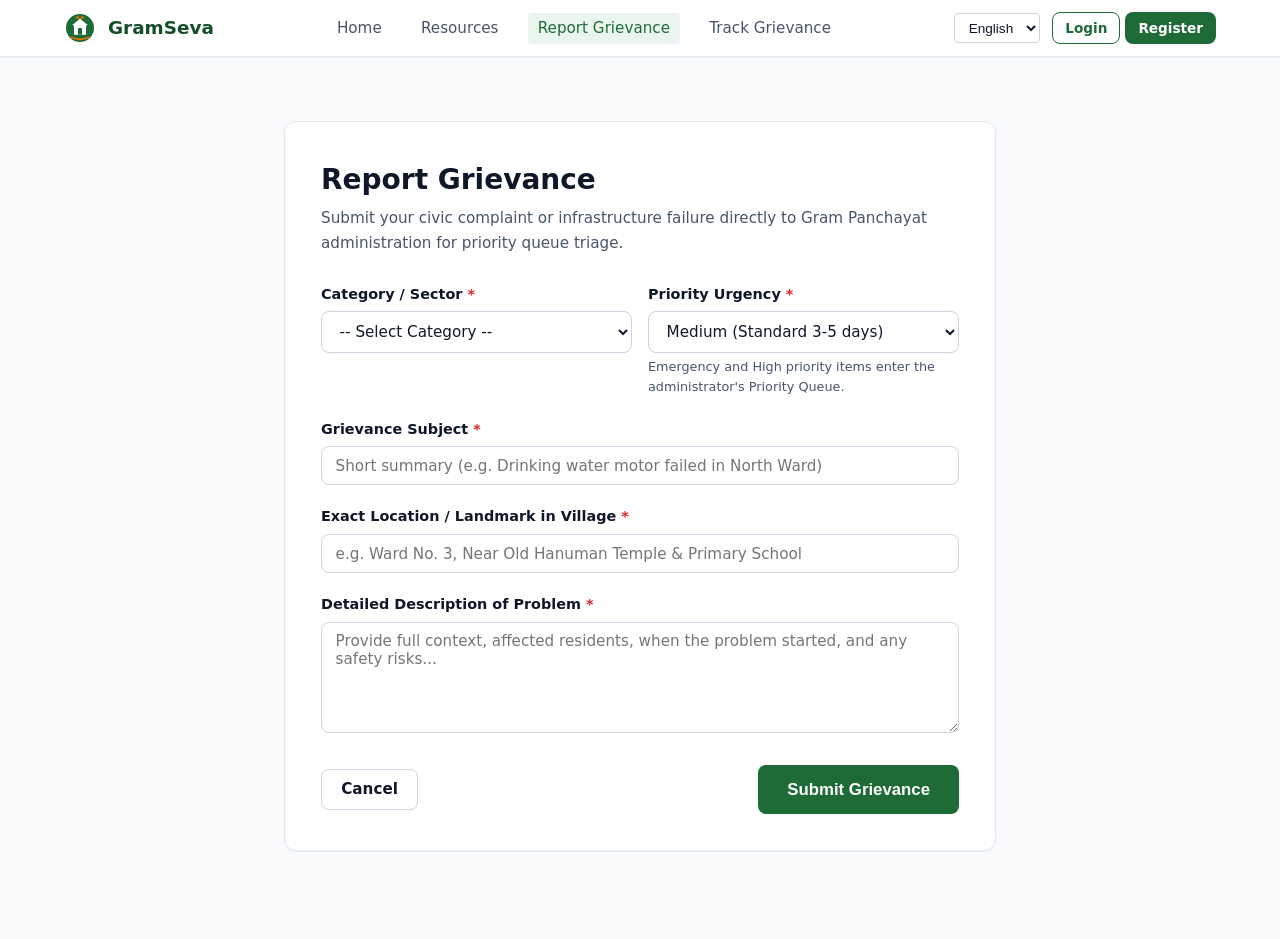
==== frontend/grievance.html @ 00c3cb24 "first commit" ====
<!DOCTYPE html>
<html lang="en">
<head>
  <meta charset="UTF-8">
  <meta name="viewport" content="width=device-width, initial-scale=1.0">
  <title>Report Grievance - Village Resources & Grievance Management System</title>
  <link rel="stylesheet" href="/css/style.css">
</head>
<body>

  <!-- Navigation Bar -->
  <header class="navbar">
    <div class="nav-container">
      <a href="index.html" class="nav-brand">
        <img src="/assets/images/logo.svg" alt="Emblem" width="32" height="32">
        <span>GramSeva</span>
      </a>

      <button class="nav-toggle" id="nav-toggle">&#9776;</button>

      <ul class="nav-links" id="nav-links">
        <li><a href="index.html" data-i18n="nav_home">Home</a></li>
        <li><a href="resources.html" data-i18n="nav_resources">Resources</a></li>
        <li><a href="grievance.html" class="active" data-i18n="nav_grievance">Report Grievance</a></li>
        <li><a href="track.html" data-i18n="nav_track">Track Grievance</a></li>
      </ul>

      <div class="nav-actions">
        <select id="lang-select" class="lang-select">
          <option value="en">English</option>
          <option value="mr">मराठी</option>
          <option value="hi">हिन्दी</option>
        </select>
        <div id="nav-auth-actions"></div>
      </div>
    </div>
  </header>

  <!-- Grievance Submission Container -->
  <main class="container" style="max-width: 760px; margin: 2.5rem auto;">
    <div class="card" style="padding: 2.25rem;">
      <div style="margin-bottom: 1.75rem;">
        <h1 class="page-title" style="font-size: 1.75rem;" data-i18n="nav_grievance">Report a Village Grievance</h1>
        <p class="page-subtitle">
          Submit your civic complaint or infrastructure failure directly to Gram Panchayat administration for priority queue triage.
        </p>
      </div>

      <!-- Auth notice banner if guest -->
      <div id="auth-alert" style="display:none; padding:1rem; background-color:var(--warning-light); border-left:4px solid var(--warning); border-radius:var(--radius-md); margin-bottom:1.5rem;">
        <strong>Notice:</strong> You must be signed in as a registered resident to submit a grievance.
        <a href="login.html" style="font-weight:700; margin-left:0.5rem;">Click here to Login</a> or <a href="register.html" style="font-weight:700;">Register</a>.
      </div>

      <form id="grievance-form">
        <div class="form-grid">
          <div class="form-group">
            <label class="form-label" for="grv-category">Category / Sector <span style="color:var(--danger)">*</span></label>
            <select id="grv-category" class="form-control" required>
              <option value="">-- Select Category --</option>
              <option value="Water Supply">Water Supply &amp; Pipelines</option>
              <option value="Electricity">Electricity &amp; Streetlights</option>
              <option value="Roads & Infrastructure">Roads &amp; Infrastructure</option>
              <option value="Sanitation">Sanitation &amp; Waste Management</option>
              <option value="Health">Health &amp; Clinic Facilities</option>
              <option value="Education">Education &amp; Schools</option>
              <option value="Public Facility">Public Facilities &amp; Halls</option>
              <option value="Other">Other Village Issue</option>
            </select>
          </div>

          <div class="form-group">
            <label class="form-label" for="grv-priority">
              Priority Urgency <span style="color:var(--danger)">*</span>
            </label>
            <select id="grv-priority" class="form-control" required>
              <option value="Medium">Medium (Standard 3-5 days)</option>
              <option value="Low">Low (General maintenance)</option>
              <option value="High">High (Impacting multiple households)</option>
              <option value="Emergency">Emergency (Immediate danger / pipe burst / power hazard)</option>
            </select>
            <div class="form-help">Emergency and High priority items enter the administrator's Priority Queue.</div>
          </div>
        </div>

        <div class="form-group">
          <label class="form-label" for="grv-subject">Grievance Subject <span style="color:var(--danger)">*</span></label>
          <input type="text" id="grv-subject" class="form-control" placeholder="Short summary (e.g. Drinking water motor failed in North Ward)" required maxlength="120">
        </div>

        <div class="form-group">
          <label class="form-label" for="grv-location">Exact Location / Landmark in Village <span style="color:var(--danger)">*</span></label>
          <input type="text" id="grv-location" class="form-control" placeholder="e.g. Ward No. 3, Near Old Hanuman Temple & Primary School" required>
        </div>

        <div class="form-group">
          <label class="form-label" for="grv-description">Detailed Description of Problem <span style="color:var(--danger)">*</span></label>
          <textarea id="grv-description" class="form-control" placeholder="Provide full context, affected residents, when the problem started, and any safety risks..." required rows="5"></textarea>
        </div>

        <div id="form-error-alert" style="display:none; padding:0.75rem; border-radius:var(--radius-md); margin-bottom:1.25rem; font-size:0.875rem; background:var(--danger-light); color:var(--danger);"></div>

        <div style="display:flex; justify-content:space-between; align-items:center; margin-top:1.5rem;">
          <a href="dashboard.html" class="btn btn-outline">Cancel</a>
          <button type="submit" id="grv-submit-btn" class="btn btn-primary btn-lg">
            Submit Grievance
          </button>
        </div>
      </form>
    </div>
  </main>

  <!-- Submission Success Modal -->
  <div class="modal-backdrop" id="success-modal">
    <div class="modal-box" style="text-align:center;">
      <div style="width:64px; height:64px; background:var(--success-light); color:var(--success); border-radius:50%; display:flex; align-items:center; justify-content:center; font-size:2rem; margin:0 auto 1rem auto;">
        &#10004;
      </div>
      <h3 style="font-size:1.5rem; font-weight:700; margin-bottom:0.5rem;">Grievance Submitted!</h3>
      <p style="color:var(--text-muted); font-size:0.95rem; margin-bottom:1.25rem;">
        Your grievance has been logged and entered into the Panchayat intake queue for administrative verification.
      </p>

      <div style="background:var(--surface-alt); padding:1rem; border-radius:var(--radius-md); border:1px dashed var(--primary); margin-bottom:1.5rem;">
        <div style="font-size:0.85rem; color:var(--text-muted);">Unique Grievance Code:</div>
        <div id="modal-code-display" style="font-size:1.6rem; font-weight:800; color:var(--primary); letter-spacing:1px; margin:0.25rem 0;">
          GRV-2026-0000
        </div>
        <div style="font-size:0.8rem; color:var(--text-muted);">Please save this code to track your status anytime.</div>
      </div>

      <div style="display:flex; gap:0.75rem; justify-content:center;">
        <button type="button" id="modal-track-btn" class="btn btn-primary">
          Track Live Status Now
        </button>
        <a href="dashboard.html" class="btn btn-outline">Go to Dashboard</a>
      </div>
    </div>
  </div>

  <script src="/js/script.js"></script>
  <script>
    document.addEventListener("DOMContentLoaded", async () => {
      // Check query param for category preset
      const urlParams = new URLSearchParams(window.location.search);
      const catParam = urlParams.get("category");
      if (catParam) {
        const catSelect = document.getElementById("grv-category");
        for (let opt of catSelect.options) {
          if (opt.value.toLowerCase() === catParam.toLowerCase()) {
            opt.selected = true;
            break;
          }
        }
      }

      // Check session
      try {
        const res = await fetch("/api/session");
        const data = await res.json();
        if (!data.authenticated) {
          document.getElementById("auth-alert").style.display = "block";
          document.getElementById("grv-submit-btn").disabled = true;
          document.getElementById("grv-submit-btn").textContent = "Login Required to Submit";
        }
      } catch (e) {
        console.error("Session verification failed:", e);
      }
    });

    document.getElementById("grievance-form").addEventListener("submit", async (e) => {
      e.preventDefault();
      const submitBtn = document.getElementById("grv-submit-btn");
      const errAlert = document.getElementById("form-error-alert");

      errAlert.style.display = "none";
      submitBtn.disabled = true;
      submitBtn.textContent = "Registering Grievance...";

      const category = document.getElementById("grv-category").value;
      const priority = document.getElementById("grv-priority").value;
      const subject = document.getElementById("grv-subject").value.trim();
      const location = document.getElementById("grv-location").value.trim();
      const description = document.getElementById("grv-description").value.trim();

      try {
        const response = await fetch("/api/grievances", {
          method: "POST",
          headers: { "Content-Type": "application/json" },
          credentials: "same-origin",
          body: JSON.stringify({
            category,
            priority,
            subject,
            location,
            description
          })
        });

        const data = await response.json();

        if (response.ok && data.success) {
          showToast(`Grievance registered: ${data.grievance_code}`, "success");
          document.getElementById("modal-code-display").textContent = data.grievance_code;

          document.getElementById("modal-track-btn").onclick = () => {
            window.location.href = `track.html?code=${encodeURIComponent(data.grievance_code)}`;
          };

          document.getElementById("success-modal").classList.add("open");
        } else {
          errAlert.style.display = "block";
          errAlert.textContent = data.error || "Failed to submit grievance.";
          submitBtn.disabled = false;
          submitBtn.textContent = "Submit Grievance";
        }
      } catch (err) {
        errAlert.style.display = "block";
        errAlert.textContent = "Unable to connect to the server. Please verify backend status.";
        submitBtn.disabled = false;
        submitBtn.textContent = "Submit Grievance";
      }
    });
  </script>
</body>
</html>
---- css/style.css ----
/* ==========================================================================
   Village Resources and Grievance Management System
   Civic & Community Service Theme Stylesheet
   ========================================================================== */

:root {
  /* Color Palette */
  --primary: #1e6b37;
  --primary-dark: #144e27;
  --primary-light: #eaf5ed;
  --primary-focus: rgba(30, 107, 55, 0.25);
  
  --secondary: #1d4ed8;
  --secondary-light: #eff6ff;

  --accent: #d97706;
  --accent-light: #fef3c7;

  --danger: #dc2626;
  --danger-light: #fee2e2;
  --success: #16a34a;
  --success-light: #dcfce7;
  --info: #0284c7;
  --info-light: #e0f2fe;
  --warning: #ca8a04;
  --warning-light: #fef9c3;

  /* Neutrals */
  --bg: #f8fafc;
  --surface: #ffffff;
  --surface-alt: #f1f5f9;
  --border: #cbd5e1;
  --border-light: #e2e8f0;
  
  --text-main: #0f172a;
  --text-muted: #475569;
  --text-inverse: #ffffff;

  /* Typography */
  --font-family: 'Segoe UI', system-ui, -apple-system, BlinkMacSystemFont, Roboto, sans-serif;
  --radius-sm: 4px;
  --radius-md: 8px;
  --radius-lg: 12px;
  --radius-full: 9999px;

  /* Shadows */
  --shadow-sm: 0 1px 2px 0 rgb(0 0 0 / 0.05);
  --shadow-md: 0 4px 6px -1px rgb(0 0 0 / 0.08), 0 2px 4px -2px rgb(0 0 0 / 0.06);
  --shadow-lg: 0 10px 15px -3px rgb(0 0 0 / 0.08), 0 4px 6px -4px rgb(0 0 0 / 0.04);

  --transition: all 0.2s ease-in-out;
}

/* Reset & Base */
*, *::before, *::after {
  box-sizing: border-box;
  margin: 0;
  padding: 0;
}

body {
  font-family: var(--font-family);
  background-color: var(--bg);
  color: var(--text-main);
  line-height: 1.6;
  min-height: 100vh;
  display: flex;
  flex-direction: column;
}

main {
  flex: 1;
}

a {
  color: var(--primary);
  text-decoration: none;
  transition: var(--transition);
}

a:hover {
  color: var(--primary-dark);
}

img, svg {
  vertical-align: middle;
}

/* ==========================================================================
   Navigation Bar
   ========================================================================== */

.navbar {
  background: var(--surface);
  border-bottom: 1px solid var(--border-light);
  box-shadow: var(--shadow-sm);
  position: sticky;
  top: 0;
  z-index: 100;
}

.nav-container {
  max-width: 1200px;
  margin: 0 auto;
  padding: 0.75rem 1.5rem;
  display: flex;
  align-items: center;
  justify-content: space-between;
  gap: 1rem;
}

.nav-brand {
  display: flex;
  align-items: center;
  gap: 0.75rem;
  font-weight: 700;
  font-size: 1.15rem;
  color: var(--primary-dark);
}

.nav-brand svg {
  width: 32px;
  height: 32px;
  color: var(--primary);
}

.nav-links {
  display: flex;
  align-items: center;
  gap: 1.25rem;
  list-style: none;
}

.nav-links a {
  font-weight: 500;
  color: var(--text-muted);
  font-size: 0.95rem;
  padding: 0.4rem 0.6rem;
  border-radius: var(--radius-sm);
}

.nav-links a:hover, .nav-links a.active {
  color: var(--primary);
  background-color: var(--primary-light);
}

.nav-actions {
  display: flex;
  align-items: center;
  gap: 0.75rem;
}

.lang-select {
  padding: 0.35rem 0.6rem;
  border: 1px solid var(--border);
  border-radius: var(--radius-sm);
  font-size: 0.85rem;
  background-color: var(--surface);
  color: var(--text-main);
  cursor: pointer;
  outline: none;
}

.lang-select:focus {
  border-color: var(--primary);
}

/* User pill in navbar */
.user-menu {
  display: flex;
  align-items: center;
  gap: 0.5rem;
  padding: 0.3rem 0.75rem;
  background-color: var(--surface-alt);
  border-radius: var(--radius-full);
  font-size: 0.85rem;
  font-weight: 500;
}

.user-role-badge {
  font-size: 0.7rem;
  padding: 0.15rem 0.4rem;
  border-radius: var(--radius-full);
  text-transform: uppercase;
  font-weight: 700;
  letter-spacing: 0.5px;
}
.role-admin {
  background-color: #fef3c7;
  color: #92400e;
}
.role-villager {
  background-color: var(--primary-light);
  color: var(--primary-dark);
}

/* Mobile Nav Toggle */
.nav-toggle {
  display: none;
  background: none;
  border: none;
  font-size: 1.5rem;
  cursor: pointer;
  color: var(--text-main);
}

/* ==========================================================================
   Buttons & Form Controls
   ========================================================================== */

.btn {
  display: inline-flex;
  align-items: center;
  justify-content: center;
  gap: 0.5rem;
  padding: 0.55rem 1.2rem;
  font-size: 0.95rem;
  font-weight: 600;
  border-radius: var(--radius-md);
  cursor: pointer;
  border: 1px solid transparent;
  transition: var(--transition);
  text-decoration: none;
  line-height: 1.4;
}

.btn-sm {
  padding: 0.35rem 0.75rem;
  font-size: 0.85rem;
}

.btn-lg {
  padding: 0.75rem 1.75rem;
  font-size: 1.05rem;
}

.btn-primary {
  background-color: var(--primary);
  color: var(--text-inverse);
}
.btn-primary:hover {
  background-color: var(--primary-dark);
  color: var(--text-inverse);
  box-shadow: var(--shadow-sm);
}

.btn-secondary {
  background-color: var(--secondary);
  color: var(--text-inverse);
}
.btn-secondary:hover {
  background-color: #1e40af;
  color: var(--text-inverse);
}

.btn-outline {
  background-color: transparent;
  border-color: var(--border);
  color: var(--text-main);
}
.btn-outline:hover {
  background-color: var(--surface-alt);
  border-color: var(--text-muted);
}

.btn-outline-primary {
  background-color: transparent;
  border-color: var(--primary);
  color: var(--primary);
}
.btn-outline-primary:hover {
  background-color: var(--primary-light);
}

.btn-danger {
  background-color: var(--danger);
  color: var(--text-inverse);
}
.btn-danger:hover {
  background-color: #b91c1c;
}

.btn-accent {
  background-color: var(--accent);
  color: var(--text-inverse);
}
.btn-accent:hover {
  background-color: #b45309;
}

/* Forms */
.form-group {
  margin-bottom: 1.25rem;
}

.form-label {
  display: block;
  font-size: 0.9rem;
  font-weight: 600;
  margin-bottom: 0.35rem;
  color: var(--text-main);
}

.form-control {
  width: 100%;
  padding: 0.6rem 0.85rem;
  font-size: 0.95rem;
  border: 1px solid var(--border);
  border-radius: var(--radius-md);
  background-color: var(--surface);
  color: var(--text-main);
  transition: var(--transition);
  font-family: inherit;
}

.form-control:focus {
  outline: none;
  border-color: var(--primary);
  box-shadow: 0 0 0 3px var(--primary-focus);
}

textarea.form-control {
  min-height: 100px;
  resize: vertical;
}

.form-help {
  font-size: 0.8rem;
  color: var(--text-muted);
  margin-top: 0.25rem;
}

.form-grid {
  display: grid;
  grid-template-columns: repeat(auto-fit, minmax(240px, 1fr));
  gap: 1rem;
}

/* ==========================================================================
   Badges & Indicators
   ========================================================================== */

.badge {
  display: inline-flex;
  align-items: center;
  gap: 0.3rem;
  padding: 0.25rem 0.65rem;
  border-radius: var(--radius-full);
  font-size: 0.8rem;
  font-weight: 600;
  text-transform: capitalize;
  white-space: nowrap;
}

/* Status Badges */
.badge-submitted {
  background-color: var(--info-light);
  color: var(--info);
  border: 1px solid #bae6fd;
}
.badge-verified {
  background-color: #f3e8ff;
  color: #7e22ce;
  border: 1px solid #e9d5ff;
}
.badge-assigned {
  background-color: var(--warning-light);
  color: #a16207;
  border: 1px solid #fef08a;
}
.badge-inprogress {
  background-color: #ccfbf1;
  color: #0f766e;
  border: 1px solid #99f6e4;
}
.badge-resolved {
  background-color: var(--success-light);
  color: var(--success);
  border: 1px solid #bbf7d0;
}
.badge-rejected {
  background-color: var(--danger-light);
  color: var(--danger);
  border: 1px solid #fecaca;
}

/* Priority Badges */
.priority-emergency {
  background-color: #fee2e2;
  color: #991b1b;
  border: 1px solid #f87171;
  font-weight: 700;
}
.priority-high {
  background-color: #ffedd5;
  color: #c2410c;
  border: 1px solid #fdba74;
}
.priority-medium {
  background-color: #fef9c3;
  color: #854d0e;
  border: 1px solid #fde047;
}
.priority-low {
  background-color: #f1f5f9;
  color: #475569;
  border: 1px solid #cbd5e1;
}

/* ==========================================================================
   Layout Containers & Cards
   ========================================================================== */

.container {
  max-width: 1200px;
  margin: 0 auto;
  padding: 1.5rem;
}

.page-header {
  margin-bottom: 1.75rem;
  display: flex;
  flex-wrap: wrap;
  align-items: center;
  justify-content: space-between;
  gap: 1rem;
}

.page-title {
  font-size: 1.75rem;
  font-weight: 700;
  color: var(--text-main);
}

.page-subtitle {
  color: var(--text-muted);
  font-size: 0.95rem;
  margin-top: 0.2rem;
}

.card {
  background: var(--surface);
  border: 1px solid var(--border-light);
  border-radius: var(--radius-lg);
  box-shadow: var(--shadow-sm);
  padding: 1.5rem;
  margin-bottom: 1.5rem;
  transition: var(--transition);
}

.card:hover {
  box-shadow: var(--shadow-md);
}

.card-title {
  font-size: 1.25rem;
  font-weight: 700;
  margin-bottom: 0.75rem;
  color: var(--text-main);
  display: flex;
  align-items: center;
  justify-content: space-between;
}

/* Metric / Stat Cards */
.stats-grid {
  display: grid;
  grid-template-columns: repeat(auto-fit, minmax(200px, 1fr));
  gap: 1rem;
  margin-bottom: 1.75rem;
}

.stat-card {
  background: var(--surface);
  border: 1px solid var(--border-light);
  border-radius: var(--radius-lg);
  padding: 1.25rem;
  display: flex;
  align-items: center;
  gap: 1rem;
  box-shadow: var(--shadow-sm);
}

.stat-icon {
  width: 48px;
  height: 48px;
  border-radius: var(--radius-md);
  display: flex;
  align-items: center;
  justify-content: center;
  font-size: 1.5rem;
  flex-shrink: 0;
}

.stat-icon.green { background-color: var(--primary-light); color: var(--primary); }
.stat-icon.blue  { background-color: var(--info-light); color: var(--info); }
.stat-icon.amber { background-color: var(--warning-light); color: var(--warning); }
.stat-icon.red   { background-color: var(--danger-light); color: var(--danger); }
.stat-icon.teal  { background-color: #ccfbf1; color: #0f766e; }

.stat-value {
  font-size: 1.65rem;
  font-weight: 700;
  line-height: 1.2;
}

.stat-label {
  font-size: 0.85rem;
  color: var(--text-muted);
  font-weight: 500;
}

/* ==========================================================================
   Data Tables
   ========================================================================== */

.table-responsive {
  width: 100%;
  overflow-x: auto;
  border: 1px solid var(--border-light);
  border-radius: var(--radius-md);
  background: var(--surface);
}

.data-table {
  width: 100%;
  border-collapse: collapse;
  font-size: 0.9rem;
  text-align: left;
}

.data-table th {
  background-color: var(--surface-alt);
  padding: 0.75rem 1rem;
  font-weight: 600;
  color: var(--text-muted);
  border-bottom: 1px solid var(--border);
  white-space: nowrap;
}

.data-table td {
  padding: 0.85rem 1rem;
  border-bottom: 1px solid var(--border-light);
  vertical-align: middle;
}

.data-table tbody tr:hover {
  background-color: #f8fafc;
}

.data-table tbody tr:last-child td {
  border-bottom: none;
}

/* ==========================================================================
   Hero Section (index.html)
   ========================================================================== */

.hero {
  background: linear-gradient(135deg, #1e6b37 0%, #0f3e1f 100%);
  color: var(--text-inverse);
  padding: 4rem 1.5rem;
  text-align: center;
}

.hero-content {
  max-width: 800px;
  margin: 0 auto;
}

.hero-pill {
  display: inline-block;
  background: rgba(255, 255, 255, 0.15);
  backdrop-filter: blur(4px);
  padding: 0.35rem 1rem;
  border-radius: var(--radius-full);
  font-size: 0.85rem;
  font-weight: 600;
  letter-spacing: 0.5px;
  margin-bottom: 1rem;
}

.hero-title {
  font-size: 2.75rem;
  font-weight: 800;
  line-height: 1.2;
  margin-bottom: 1rem;
}

.hero-subtitle {
  font-size: 1.15rem;
  color: #e2e8f0;
  margin-bottom: 2rem;
  line-height: 1.6;
}

.hero-actions {
  display: flex;
  justify-content: center;
  gap: 1rem;
  flex-wrap: wrap;
}

/* Section Containers */
.section {
  padding: 3.5rem 1.5rem;
}

.section-title {
  font-size: 2rem;
  font-weight: 700;
  text-align: center;
  margin-bottom: 0.5rem;
}

.section-subtitle {
  text-align: center;
  color: var(--text-muted);
  max-width: 650px;
  margin: 0 auto 2.5rem auto;
}

.grid-3 {
  display: grid;
  grid-template-columns: repeat(auto-fit, minmax(300px, 1fr));
  gap: 1.5rem;
}

.feature-box {
  background: var(--surface);
  border: 1px solid var(--border-light);
  border-radius: var(--radius-lg);
  padding: 2rem;
  transition: var(--transition);
}

.feature-box:hover {
  transform: translateY(-4px);
  box-shadow: var(--shadow-lg);
}

.feature-icon {
  width: 52px;
  height: 52px;
  border-radius: var(--radius-md);
  background-color: var(--primary-light);
  color: var(--primary);
  display: flex;
  align-items: center;
  justify-content: center;
  font-size: 1.75rem;
  margin-bottom: 1.25rem;
}

/* ==========================================================================
   Resource Cards (resources.html)
   ========================================================================== */

.filter-bar {
  display: flex;
  flex-wrap: wrap;
  gap: 0.75rem;
  margin-bottom: 1.5rem;
  align-items: center;
}

.filter-pill {
  padding: 0.45rem 1rem;
  background: var(--surface);
  border: 1px solid var(--border);
  border-radius: var(--radius-full);
  font-size: 0.85rem;
  font-weight: 600;
  color: var(--text-muted);
  cursor: pointer;
  transition: var(--transition);
}

.filter-pill:hover, .filter-pill.active {
  background: var(--primary);
  color: var(--text-inverse);
  border-color: var(--primary);
}

.resource-card {
  background: var(--surface);
  border: 1px solid var(--border-light);
  border-radius: var(--radius-lg);
  padding: 1.5rem;
  display: flex;
  flex-direction: column;
  justify-content: space-between;
  box-shadow: var(--shadow-sm);
  transition: var(--transition);
}

.resource-card:hover {
  box-shadow: var(--shadow-md);
  transform: translateY(-2px);
}

.resource-header {
  display: flex;
  align-items: flex-start;
  justify-content: space-between;
  gap: 0.75rem;
  margin-bottom: 0.75rem;
}

.resource-name {
  font-size: 1.15rem;
  font-weight: 700;
  color: var(--text-main);
}

.resource-desc {
  font-size: 0.9rem;
  color: var(--text-muted);
  margin-bottom: 1rem;
}

.resource-meta {
  font-size: 0.85rem;
  color: var(--text-muted);
  display: flex;
  flex-direction: column;
  gap: 0.4rem;
  border-top: 1px dashed var(--border);
  padding-top: 0.75rem;
  margin-top: auto;
}

/* ==========================================================================
   Vertical Tracking Timeline (track.html)
   ========================================================================== */

.timeline {
  position: relative;
  padding-left: 2.5rem;
  margin: 2rem 0;
}

.timeline::before {
  content: '';
  position: absolute;
  left: 1rem;
  top: 0.5rem;
  bottom: 0.5rem;
  width: 2px;
  background-color: var(--border);
}

.timeline-item {
  position: relative;
  margin-bottom: 2rem;
}

.timeline-item:last-child {
  margin-bottom: 0;
}

.timeline-node {
  position: absolute;
  left: -2.5rem;
  top: 0;
  width: 2rem;
  height: 2rem;
  border-radius: 50%;
  background-color: var(--surface);
  border: 3px solid var(--primary);
  display: flex;
  align-items: center;
  justify-content: center;
  box-shadow: 0 0 0 3px var(--surface);
  font-size: 0.75rem;
  font-weight: 700;
}

.timeline-node.done {
  background-color: var(--primary);
  color: #fff;
}

.timeline-content {
  background: var(--surface);
  border: 1px solid var(--border-light);
  border-radius: var(--radius-md);
  padding: 1rem 1.25rem;
  box-shadow: var(--shadow-sm);
}

.timeline-header {
  display: flex;
  justify-content: space-between;
  align-items: center;
  margin-bottom: 0.5rem;
  flex-wrap: wrap;
  gap: 0.5rem;
}

.timeline-status {
  font-weight: 700;
  font-size: 0.95rem;
}

.timeline-date {
  font-size: 0.8rem;
  color: var(--text-muted);
}

.timeline-comment {
  font-size: 0.9rem;
  color: var(--text-muted);
}

/* ==========================================================================
   Modals & Popups
   ========================================================================== */

.modal-backdrop {
  position: fixed;
  inset: 0;
  background-color: rgba(15, 23, 42, 0.55);
  backdrop-filter: blur(3px);
  display: none;
  align-items: center;
  justify-content: center;
  z-index: 1000;
  padding: 1rem;
}

.modal-backdrop.open {
  display: flex;
}

.modal-box {
  background: var(--surface);
  border-radius: var(--radius-lg);
  box-shadow: var(--shadow-lg);
  max-width: 550px;
  width: 100%;
  max-height: 90vh;
  overflow-y: auto;
  padding: 1.75rem;
  position: relative;
  animation: modalPop 0.2s ease-out;
}

@keyframes modalPop {
  from { opacity: 0; transform: scale(0.95); }
  to { opacity: 1; transform: scale(1); }
}

.modal-header {
  display: flex;
  align-items: center;
  justify-content: space-between;
  margin-bottom: 1.25rem;
  padding-bottom: 0.75rem;
  border-bottom: 1px solid var(--border-light);
}

.modal-title {
  font-size: 1.25rem;
  font-weight: 700;
}

.modal-close {
  background: none;
  border: none;
  font-size: 1.5rem;
  cursor: pointer;
  color: var(--text-muted);
  line-height: 1;
}

.modal-footer {
  margin-top: 1.5rem;
  padding-top: 1rem;
  border-top: 1px solid var(--border-light);
  display: flex;
  justify-content: flex-end;
  gap: 0.75rem;
}

/* ==========================================================================
   Toast Alerts
   ========================================================================== */

#toast-container {
  position: fixed;
  top: 1.5rem;
  right: 1.5rem;
  z-index: 2000;
  display: flex;
  flex-direction: column;
  gap: 0.75rem;
}

.toast {
  background: var(--surface);
  border-radius: var(--radius-md);
  padding: 0.85rem 1.25rem;
  box-shadow: var(--shadow-lg);
  font-size: 0.9rem;
  display: flex;
  align-items: center;
  gap: 0.75rem;
  min-width: 280px;
  max-width: 420px;
  border-left: 5px solid var(--primary);
  animation: slideIn 0.25s ease-out;
}

@keyframes slideIn {
  from { transform: translateX(100%); opacity: 0; }
  to { transform: translateX(0); opacity: 1; }
}

.toast.success { border-left-color: var(--success); }
.toast.error   { border-left-color: var(--danger); }
.toast.info    { border-left-color: var(--info); }
.toast.warning { border-left-color: var(--warning); }

/* ==========================================================================
   Reports Visual Progress Bars
   ========================================================================== */

.chart-bar-container {
  margin-bottom: 1rem;
}

.chart-bar-header {
  display: flex;
  justify-content: space-between;
  font-size: 0.85rem;
  font-weight: 600;
  margin-bottom: 0.25rem;
}

.chart-bar-bg {
  height: 10px;
  background-color: var(--surface-alt);
  border-radius: var(--radius-full);
  overflow: hidden;
}

.chart-bar-fill {
  height: 100%;
  background-color: var(--primary);
  border-radius: var(--radius-full);
  transition: width 0.6s ease;
}

/* Footer */
.footer {
  background: #0f172a;
  color: #94a3b8;
  padding: 2.5rem 1.5rem;
  margin-top: auto;
  font-size: 0.9rem;
}

.footer-content {
  max-width: 1200px;
  margin: 0 auto;
  display: flex;
  flex-wrap: wrap;
  justify-content: space-between;
  align-items: center;
  gap: 1.5rem;
}

.footer-links {
  display: flex;
  gap: 1.5rem;
}

.footer-links a {
  color: #cbd5e1;
}
.footer-links a:hover {
  color: #ffffff;
}

/* ==========================================================================
   Responsive Breakpoints
   ========================================================================== */

@media (max-width: 768px) {
  .nav-links {
    display: none;
    position: absolute;
    top: 100%;
    left: 0;
    right: 0;
    background: var(--surface);
    flex-direction: column;
    padding: 1rem;
    border-bottom: 1px solid var(--border);
    box-shadow: var(--shadow-md);
  }

  .nav-links.open {
    display: flex;
  }

  .nav-toggle {
    display: block;
  }

  .hero-title {
    font-size: 2rem;
  }

  .hero-subtitle {
    font-size: 1rem;
  }
}
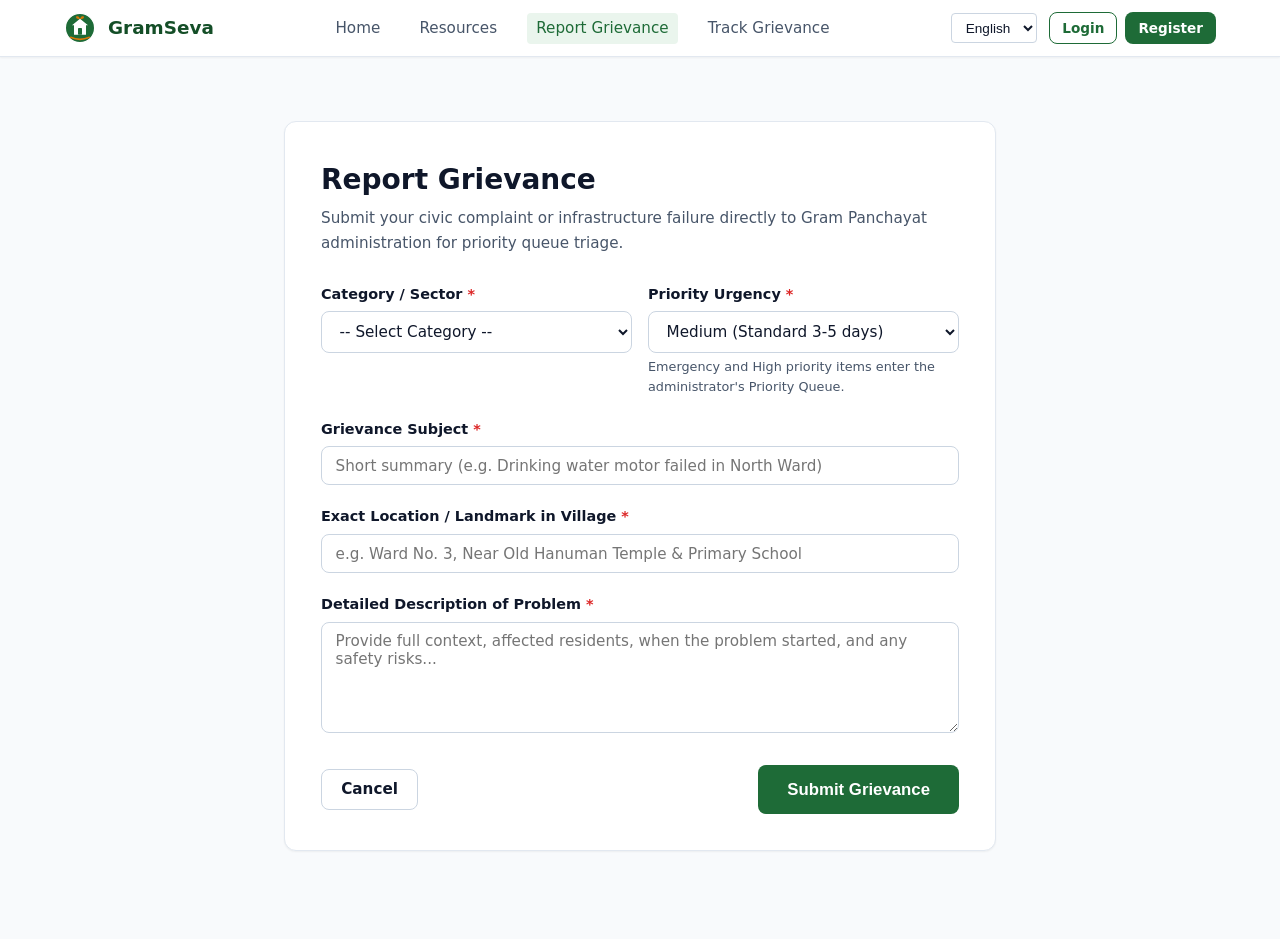
==== commit 84fcef22: "Login and ui fixes Fixed the issues with login database and also improved he responseness of mobile " ====
--- a/frontend/grievance.html
+++ b/frontend/grievance.html
@@ -100,7 +100,7 @@
 
         <div id="form-error-alert" style="display:none; padding:0.75rem; border-radius:var(--radius-md); margin-bottom:1.25rem; font-size:0.875rem; background:var(--danger-light); color:var(--danger);"></div>
 
-        <div style="display:flex; justify-content:space-between; align-items:center; margin-top:1.5rem;">
+        <div class="grievance-form-actions" style="display:flex; justify-content:space-between; align-items:center; margin-top:1.5rem;">
           <a href="dashboard.html" class="btn btn-outline">Cancel</a>
           <button type="submit" id="grv-submit-btn" class="btn btn-primary btn-lg">
             Submit Grievance
@@ -129,7 +129,7 @@
         <div style="font-size:0.8rem; color:var(--text-muted);">Please save this code to track your status anytime.</div>
       </div>
 
-      <div style="display:flex; gap:0.75rem; justify-content:center;">
+      <div class="modal-actions" style="display:flex; gap:0.75rem; justify-content:center;">
         <button type="button" id="modal-track-btn" class="btn btn-primary">
           Track Live Status Now
         </button>
--- a/css/style.css
+++ b/css/style.css
@@ -107,6 +107,7 @@
   align-items: center;
   justify-content: space-between;
   gap: 1rem;
+  min-width: 0;
 }
 
 .nav-brand {
@@ -148,6 +149,15 @@
   display: flex;
   align-items: center;
   gap: 0.75rem;
+  min-width: 0;
+}
+
+#nav-auth-actions {
+  display: flex;
+  flex-wrap: wrap;
+  align-items: center;
+  gap: 0.5rem;
+  min-width: 0;
 }
 
 .lang-select {
@@ -413,6 +423,7 @@
 
 .container {
   max-width: 1200px;
+  width: 100%;
   margin: 0 auto;
   padding: 1.5rem;
 }
@@ -883,6 +894,19 @@
   gap: 0.75rem;
 }
 
+.admin-report-grid,
+.grid-3,
+.stats-grid,
+.form-grid {
+  min-width: 0;
+}
+
+.admin-report-grid {
+  display: grid;
+  grid-template-columns: repeat(auto-fit, minmax(min(100%, 320px), 1fr));
+  gap: 1.5rem;
+}
+
 /* ==========================================================================
    Toast Alerts
    ========================================================================== */
@@ -987,7 +1011,35 @@
    Responsive Breakpoints
    ========================================================================== */
 
-@media (max-width: 768px) {
+@media (max-width: 900px) {
+  .nav-container {
+    flex-wrap: wrap;
+    padding: 0.65rem 1rem;
+    gap: 0.5rem 0.75rem;
+  }
+
+  .nav-brand {
+    order: 1;
+    margin-right: auto;
+  }
+
+  .nav-toggle {
+    order: 2;
+    padding: 0.25rem 0.5rem;
+    border-radius: var(--radius-sm);
+  }
+
+  .nav-toggle:focus-visible {
+    outline: 2px solid var(--primary);
+    outline-offset: 2px;
+  }
+
+  .nav-actions {
+    order: 3;
+    width: 100%;
+    justify-content: space-between;
+  }
+
   .nav-links {
     display: none;
     position: absolute;
@@ -999,12 +1051,21 @@
     padding: 1rem;
     border-bottom: 1px solid var(--border);
     box-shadow: var(--shadow-md);
+    gap: 0.25rem;
+    align-items: stretch;
+    max-height: calc(100vh - 7rem);
+    overflow-y: auto;
   }
 
   .nav-links.open {
     display: flex;
   }
 
+  .nav-links a {
+    display: block;
+    padding: 0.75rem;
+  }
+
   .nav-toggle {
     display: block;
   }
@@ -1017,3 +1078,169 @@
     font-size: 1rem;
   }
 }
+
+@media (max-width: 640px) {
+  .container {
+    padding: 1rem;
+  }
+
+  .page-header {
+    align-items: stretch;
+  }
+
+  .page-header > div:last-child {
+    width: 100%;
+    flex-wrap: wrap;
+  }
+
+  .page-header > div:last-child .btn {
+    flex: 1 1 100%;
+  }
+
+  .page-title {
+    font-size: 1.45rem;
+    line-height: 1.3;
+  }
+
+  .card {
+    padding: 1rem;
+    margin-bottom: 1rem;
+  }
+
+  main.container > .card {
+    padding: 1rem !important;
+  }
+
+  .stats-grid,
+  .grid-3,
+  .form-grid,
+  .admin-report-grid {
+    grid-template-columns: minmax(0, 1fr);
+    gap: 0.75rem;
+  }
+
+  .hero {
+    padding: 3rem 1rem;
+  }
+
+  .hero-title {
+    font-size: clamp(1.7rem, 8vw, 2rem);
+  }
+
+  .hero-actions {
+    flex-direction: column;
+    align-items: stretch;
+  }
+
+  .hero-actions .btn {
+    width: 100%;
+  }
+
+  .section {
+    padding: 2.5rem 1rem;
+  }
+
+  .section-title {
+    font-size: 1.6rem;
+  }
+
+  .feature-box {
+    padding: 1.25rem;
+  }
+
+  .resource-search-controls {
+    align-items: stretch;
+  }
+
+  .resource-search-controls .form-control {
+    min-width: 0 !important;
+    flex-basis: 100%;
+  }
+
+  .resource-search-controls .btn {
+    flex: 1 1 0;
+  }
+
+  .resource-results-summary {
+    align-items: flex-start !important;
+    flex-direction: column;
+    gap: 0.5rem;
+  }
+
+  .grievance-form-actions,
+  .modal-actions {
+    align-items: stretch !important;
+    flex-direction: column;
+  }
+
+  .grievance-form-actions .btn,
+  .modal-actions .btn {
+    width: 100%;
+  }
+
+  .modal-box {
+    padding: 1.25rem;
+    max-height: calc(100vh - 2rem);
+  }
+
+  .modal-footer {
+    flex-direction: column;
+  }
+
+  .modal-footer .btn {
+    width: 100%;
+  }
+
+  #toast-container {
+    top: 0.75rem;
+    right: 0.75rem;
+    left: 0.75rem;
+  }
+
+  .toast {
+    min-width: 0;
+    max-width: none;
+    width: 100%;
+  }
+
+  .admin-tabs {
+    gap: 0.25rem;
+    margin-right: -1rem;
+    padding-right: 1rem;
+  }
+
+  .admin-tab {
+    padding: 0.55rem 0.8rem;
+    font-size: 0.85rem;
+  }
+
+  #admin-grv-search,
+  #admin-filter-status {
+    width: 100% !important;
+  }
+
+  #data-structure-info {
+    align-items: flex-start !important;
+    flex-direction: column;
+    gap: 0.4rem;
+  }
+
+  .timeline {
+    padding-left: 2rem;
+  }
+
+  .timeline-node {
+    left: -2rem;
+  }
+
+  .footer-content {
+    align-items: flex-start;
+    flex-direction: column;
+    gap: 1rem;
+  }
+
+  .footer-links {
+    flex-wrap: wrap;
+    gap: 0.75rem 1rem;
+  }
+}
